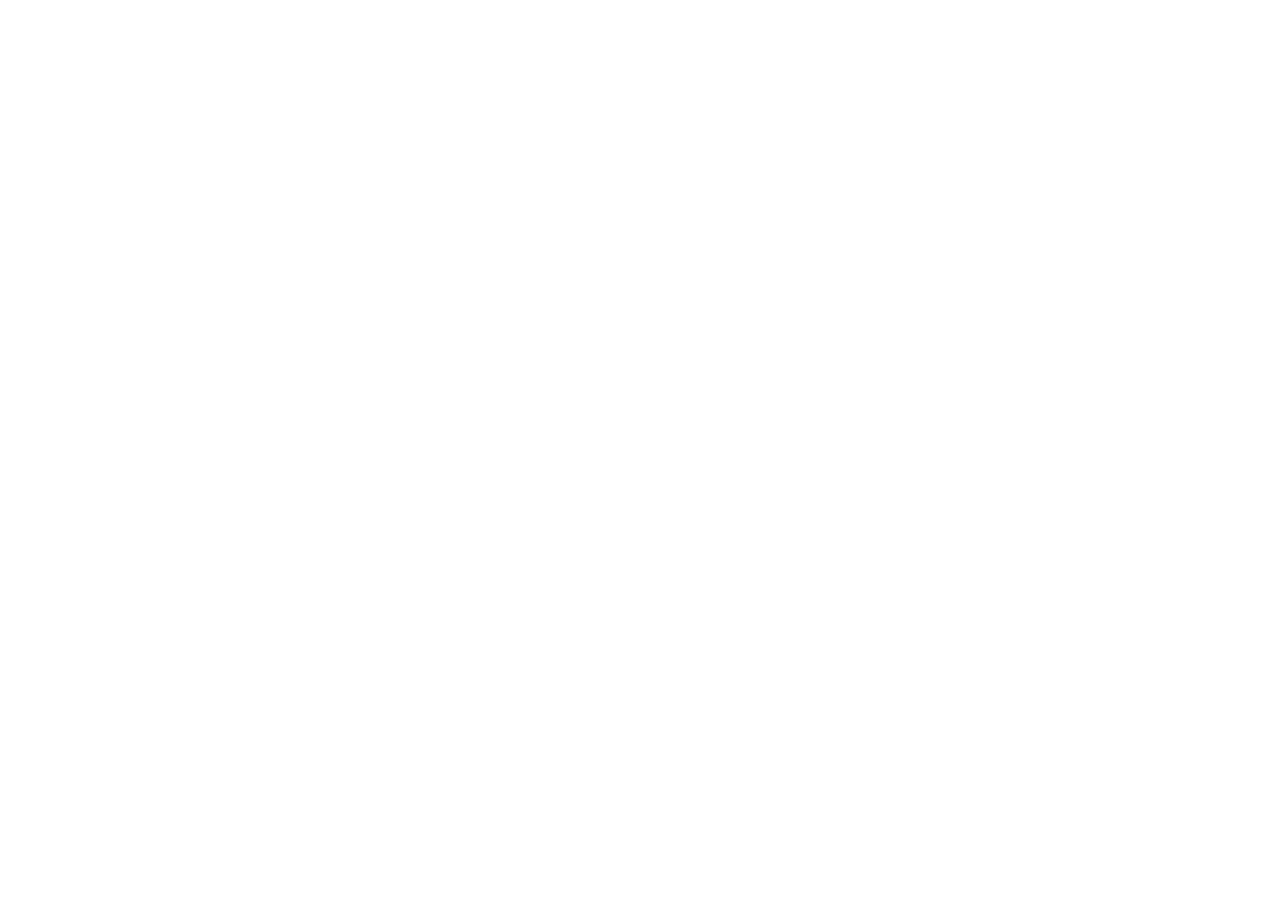
==== src/CursosEPalestras/cursosEPalestras.html @ 9dc1118f "Alocação da home (index) na src e templates html inicializados em todos os arquivos" ====
<!DOCTYPE html>
<html lang="en">
<head>
    <meta charset="UTF-8">
    <meta name="viewport" content="width=device-width, initial-scale=1.0">
    <title>INFOESTE 34º Edição - Cursos e palestras</title>
</head>
<body>
    
</body>
</html>
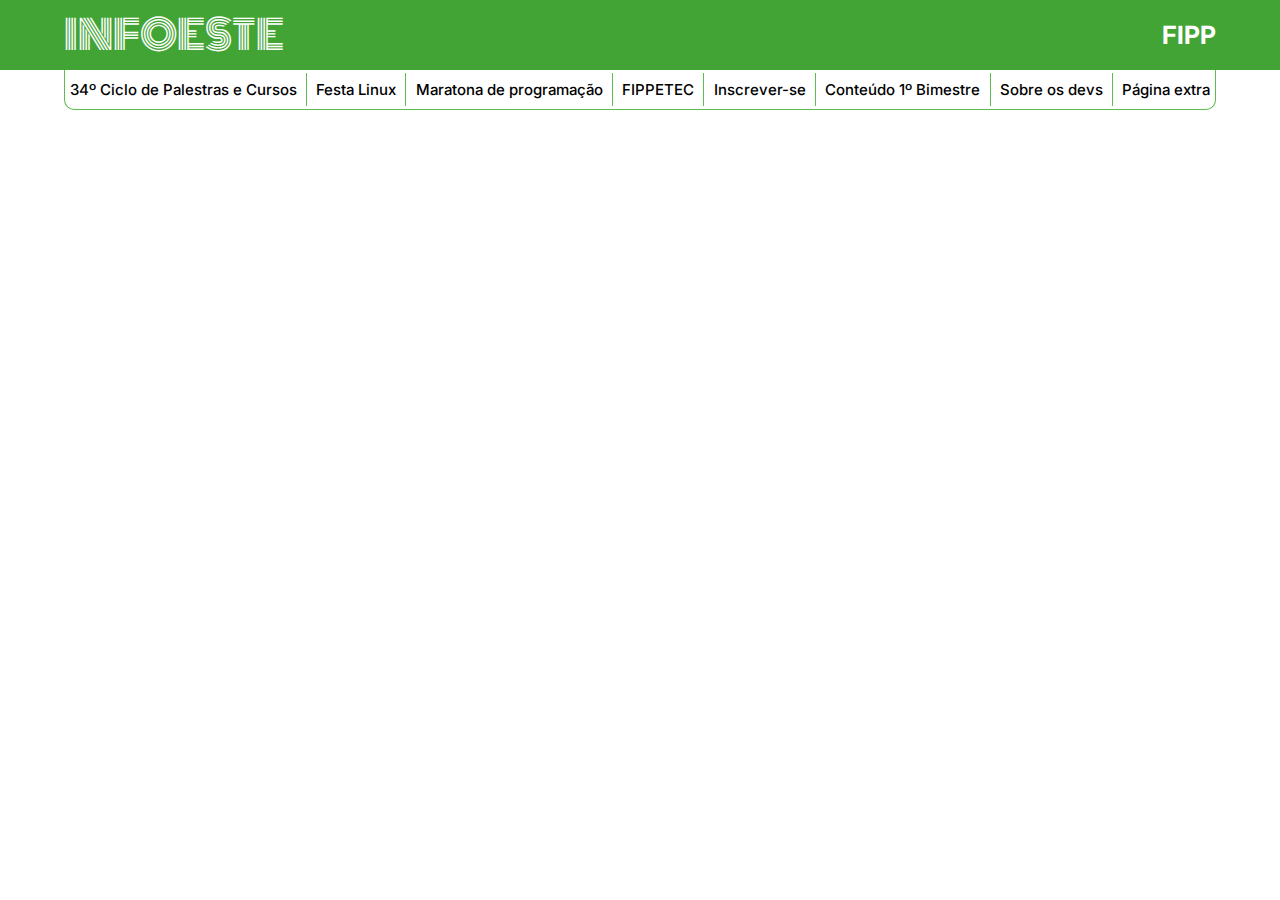
==== commit fc48eeb5: "Header colocado em todas as páginas, navegação feita" ====
--- a/src/CursosEPalestras/cursosEPalestras.html
+++ b/src/CursosEPalestras/cursosEPalestras.html
@@ -3,9 +3,41 @@
 <head>
     <meta charset="UTF-8">
     <meta name="viewport" content="width=device-width, initial-scale=1.0">
-    <title>INFOESTE 34º Edição - Cursos e palestras</title>
+    <link rel="preconnect" href="https://fonts.googleapis.com">
+    <link rel="preconnect" href="https://fonts.gstatic.com" crossorigin>
+    <link href="https://fonts.googleapis.com/css2?family=Inter:wght@300;400;500;600;700;800;900&family=Monoton&family=Titillium+Web:wght@200;300;400;600;700&display=swap" rel="stylesheet">
+    <link rel="stylesheet" href="../reset.css">
+    <link rel="stylesheet" href="./cursosEPalestras.css">
+    <title>INFOESTE 34º Edição - 34º Ciclo de cursos e palestras</title>
 </head>
 <body>
-    
+    <div id="header_container">
+        <div id="header_header">
+            <div id="header_centered">
+                <p id="header_infoeste_logo">INFOESTE</p>
+                <p id="header_fipp">FIPP</p>
+            </div>
+        </div>
+        <div id="nav_container">
+            <div id="nav_centered">
+                <a class="nav_item" href="./cursosEPalestras.html">34º Ciclo de Palestras e Cursos</a>
+                <div class="divider"></div>
+                <a class="nav_item" href="../Linux/linux.html">Festa Linux</a>
+                <div class="divider"></div>
+                <a class="nav_item" href="../Maratona/maratona.html">Maratona de programação</a>
+                <div class="divider"></div>
+                <a class="nav_item" href="../FippEtec/fippEtec.html">FIPPETEC</a>
+                <div class="divider"></div>
+                <a class="nav_item" href="../Incrição/inscricao.html">Inscrever-se</a>
+                <div class="divider"></div>
+                <a class="nav_item" href="../PrimeBim/primebim.html">Conteúdo 1º Bimestre</a>
+                <div class="divider"></div>
+                <a class="nav_item" href="../SobreNos/sobreNos.html">Sobre os devs</a>
+                <div class="divider"></div>
+                <a class="nav_item" href="../PagExtra/pagExtra.html">Página extra</a>
+            </div>
+        </div>
+    </div>
+    <div id="content"></div>
 </body>
 </html>--- a/src/CursosEPalestras/cursosEPalestras.css
+++ b/src/CursosEPalestras/cursosEPalestras.css
@@ -0,0 +1,92 @@
+body {
+    width: 100vw;
+    height: 100vh;
+}
+
+#header_container {
+    width: 100%;
+    height: 110px;
+    /* background-color: #43a436; */
+    display: flex;
+    flex-direction: column;
+}
+
+#header_header {
+    width: 100%;
+    height: 70px;
+    background-color: #43a436;
+    display: flex;
+    align-items: center;
+    justify-content: center;
+}
+
+#header_centered {
+    width: 90%;
+    height: 100%;
+    display: flex;
+    align-items: center;
+    justify-content: space-between;
+}
+
+#header_infoeste_logo {
+    color: white;
+    font-family: "Monoton";
+    font-size: 40px;
+}
+#header_fipp {
+    font-family: "Inter";
+    font-weight: 700;
+    font-size: 25px;
+    color: white;
+}
+
+#nav_container {
+    width: 100%;
+    height: 40px;
+    display: flex;
+    align-items: center;
+    justify-content: center;
+}
+
+#nav_centered {
+    width: 90%;
+    height: 100%;
+    display: flex;
+    align-items: center;
+    justify-content: space-around;
+    border-right: 1px solid #5dbd4e;
+    border-left: 1px solid #5dbd4e;
+    border-bottom: 1px solid #5dbd4e;
+    box-sizing: border-box;
+    border-bottom-left-radius: 10px;
+    border-bottom-right-radius: 10px;
+}
+
+.nav_item {
+    font-family: "Inter";
+    font-size: 15px;
+    cursor: pointer;
+    font-weight: 500;
+    color: black;
+    text-decoration: none;
+}
+.nav_item:link {
+    text-decoration: none;
+}
+.nav_item:visited { 
+    text-decoration: none; 
+}
+
+.nav_item:hover{
+    color: #5dbd4e;
+}
+.nav_item:active { 
+    text-decoration: none; 
+}
+
+.divider {
+    width: 1px;
+    height: 85%;
+    background-color: #5dbd4e;
+}
+
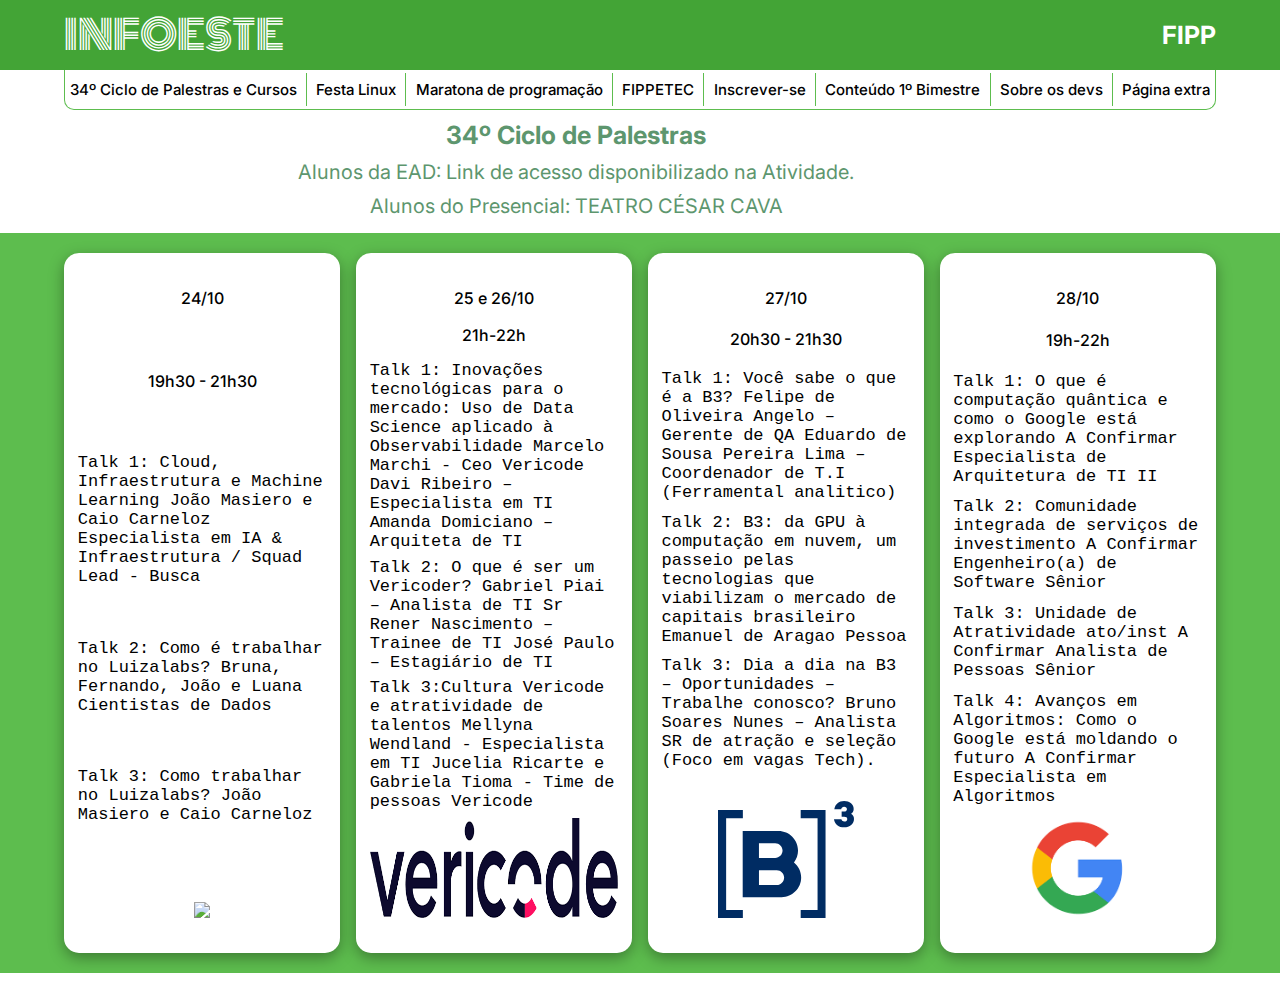
==== commit 6f215900: "pag cursos e palestras feita" ====
--- a/src/CursosEPalestras/cursosEPalestras.html
+++ b/src/CursosEPalestras/cursosEPalestras.html
@@ -38,6 +38,143 @@
             </div>
         </div>
     </div>
-    <div id="content"></div>
+    <div id="content">
+        <div id="geral">
+            <h3>
+                34º Ciclo de Palestras
+            </h3>
+            <p>Alunos da EAD: Link de acesso disponibilizado na Atividade.</p>
+            <p>Alunos do Presencial: TEATRO CÉSAR CAVA</p>
+        </div>
+        <div id="cards_container">
+            <div id="cards_container_centered">
+                <a class="card">
+                    <div class="card_centered">
+                        <p class="card_title">24/10</p>
+                        <p class="card_title">19h30 - 21h30</p>
+                        <p class="card_subtitle">
+                            Talk 1: Cloud, Infraestrutura e Machine Learning
+                            João Masiero e Caio Carneloz
+                            Especialista em IA & Infraestrutura / Squad Lead - Busca
+                        </p>
+                        <p class="card_subtitle">
+                            Talk 2: Como é trabalhar no Luizalabs?
+                            Bruna, Fernando, João e Luana
+                            Cientistas de Dados
+                        </p>
+                        <p class="card_subtitle">
+                            Talk 3: Como trabalhar no Luizalabs?
+                            João Masiero e Caio Carneloz
+                        </p>
+                        <div style="margin-top: 25px;" class="card_images">
+                            <div class="card_upper">
+                                <img class="card_upper_img"
+                                    src="https://www.unoeste.br/Areas/Eventos/Content/imagens/EventoAnual/886/Magalu.png" />
+                                 <!-- <img class="card_upper_img"
+                                    src="https://www.unoeste.br/Areas/Eventos/Content/imagens/EventoAnual/886/VericodeExperiencie.png" />
+                            </div>
+                            <div class="card_upper">
+                                <img class="card_upper_img"
+                                    src="https://www.unoeste.br/Areas/Eventos/Content/imagens/EventoAnual/886/Itau.png" />
+                                <img class="card_upper_img"
+                                    src="https://www.unoeste.br/Areas/Eventos/Content/imagens/EventoAnual/886/B3.svg" /> -->
+                            </div>
+                        </div>
+                    </div>
+                </a>
+                <a class="card">
+                    <div class="card_centered">
+                        <p class="card_title">25 e 26/10</p>
+                        <p class="card_title">21h-22h</p>
+                        <p class="card_subtitle">
+                            Talk 1: Inovações tecnológicas para o mercado: Uso de Data Science aplicado à Observabilidade
+                            Marcelo Marchi - Ceo Vericode
+                            Davi Ribeiro – Especialista em TI
+                            Amanda Domiciano – Arquiteta de TI
+                        </p>
+                        <p class="card_subtitle">
+                            Talk 2: O que é ser um Vericoder?
+                            Gabriel Piai – Analista de TI Sr
+                            Rener Nascimento – Trainee de TI
+                            José Paulo – Estagiário de TI
+                        </p>
+                        <p class="card_subtitle">
+                            Talk 3:Cultura Vericode e atratividade de talentos
+                            Mellyna Wendland - Especialista em TI
+                            Jucelia Ricarte e Gabriela Tioma - Time de pessoas Vericode
+                        </p>
+                        <div class="card_images">
+                            <img class="img_vericode"
+                            src="../assets/vericode.png" /> 
+                        </div>
+                    </div>
+                </a>
+                <a class="card">
+                    <div class="card_centered" >
+                        <p class="card_title">27/10</p>
+                        <p class="card_title">
+                            20h30 - 21h30
+                        </p>
+                        <p class="card_subtitle">
+                            Talk 1: Você sabe o que é a B3?
+                            Felipe de Oliveira Angelo – Gerente de QA Eduardo de Sousa Pereira Lima – Coordenador de T.I (Ferramental analitico)
+                        </p>
+                        <p class="card_subtitle">
+                            Talk 2: B3: da GPU à computação em nuvem, um passeio pelas tecnologias que viabilizam o mercado de capitais brasileiro
+                            Emanuel de Aragao Pessoa
+                        </p>
+                        <p class="card_subtitle">
+                            Talk 3: Dia a dia na B3 – Oportunidades – Trabalhe conosco?
+                            Bruno Soares Nunes – Analista SR de atração e seleção (Foco em vagas Tech).
+                        </p>
+                        <div style="
+                  display: flex;
+                  margin-top: 20px;
+                  align-items: center;
+                  justify-content: center;
+                  width: 100%;
+                ">
+                            <img class="b3_img"
+                                src="../assets/B3.svg" />
+                        </div>
+                    </div>
+                </a>
+                <a class="card">
+                    <div class="card_centered">
+                        <p class="card_title">28/10</p>
+                        <p class="card_title">19h-22h</p>
+                        <p class="card_subtitle">
+                            Talk 1: O que é computação quântica e como o Google está explorando
+                            A Confirmar
+                            Especialista de Arquitetura de TI II
+                        </p>
+                        <p class="card_subtitle">
+                            Talk 2: Comunidade integrada de serviços de investimento
+                            A Confirmar
+                            Engenheiro(a) de Software Sênior
+                        </p>
+                        <p class="card_subtitle">
+                            Talk 3: Unidade de Atratividade ato/inst
+                            A Confirmar
+                            Analista de Pessoas Sênior
+                        </p>
+                        <p class="card_subtitle">
+                            Talk 4: Avanços em Algoritmos: Como o Google está moldando o futuro
+                            A Confirmar
+                            Especialista em Algoritmos
+                        </p>
+                        <div class="card_images">
+                            <div class="card_upper">
+                                <img class="google_img"
+                                    src="../assets/download.png" />
+                                <!-- <img class="card_upper_img"
+                                    src="https://bkpsitecpsnew.blob.core.windows.net/uploadsitecps/sites/1/2022/01/cps.jpg" /> -->
+                            </div>
+                        </div>
+                    </div>
+                </a>
+            </div>
+        </div>
+    </div>
 </body>
 </html>--- a/src/CursosEPalestras/cursosEPalestras.css
+++ b/src/CursosEPalestras/cursosEPalestras.css
@@ -1,6 +1,6 @@
 body {
     width: 100vw;
-    height: 100vh;
+    /* height: 100vh; */
 }
 
 #header_container {
@@ -90,3 +90,129 @@
     background-color: #5dbd4e;
 }
 
+#content {
+    width: 100%;
+    display: flex;
+    justify-content: center;
+   flex-direction: column;
+}
+#geral {
+    width: 90%;
+}
+#geral h3 {
+    font-size: 25px;
+    margin-top: 10px; 
+    color: rgb(93, 150, 110); 
+}
+#geral p {
+    font-size: 20px;
+    margin-top: 10px;
+    color: rgb(93, 150, 110); 
+}
+* {
+    font-family: "Inter";
+    text-align: center;
+    font-size: 30px;
+}
+#cards_container {
+    width: 100%;
+    margin-top: 15px;
+    background-color: #5dbd4e;
+    display: flex;
+    align-items: center;
+    justify-content: center;
+    margin-bottom: 20px;
+}
+
+#cards_container_centered {
+    margin-top: 20px;
+    width: 90%;
+    display: flex;
+    align-items: center;
+    justify-content: space-between;
+    margin-bottom: 20px;
+}
+
+.card {
+    background-color: white;
+    height: 700px;
+    text-decoration: none;
+    width: 24%;
+    border-radius: 15px;
+    box-shadow: rgba(0, 0, 0, 0.35) 0px 5px 15px;
+    display: flex;
+    align-items: center;
+    justify-content: center;
+    cursor: pointer;
+    transition: all ease .5s;
+}
+.card:link {
+    text-decoration: none;
+}
+
+.card:visited {
+    text-decoration: none;
+}
+
+.card:active {
+    text-decoration: none;
+}
+
+.card:hover {
+    transform: scale3d(1.1, 1.1, 1.1);
+}
+
+.card_centered {
+    margin: 20px 0px;
+    width: 90%;
+    height: 90%;
+    display: flex;
+    flex-direction: column;
+    align-items: center;
+    justify-content: space-between;
+}
+
+.card_images {
+    width: 100%;
+    display: flex;
+    flex-direction: column;
+}
+
+.card_upper {
+    width: 100%;
+    justify-content: space-evenly;
+    display: flex;
+    align-items: center;
+}
+
+.card_upper_img {
+    /* width: 45%; */
+    max-width: 200px;
+}
+
+.google_img {
+    height: 100px;
+}
+
+.card_title {
+    font-family: "Inter";
+    font-size: 16px;
+    font-weight: 500;
+    color: black;
+    margin-bottom: 10px;
+}
+
+.card_subtitle {
+    font-family: 'Courier New', Courier, monospace;
+    color: black;
+    text-align:start;
+    font-size: 17px;
+}
+
+.img_vericode {
+    height: 100px;
+}
+
+.b3_img {
+    width: 55%;
+}
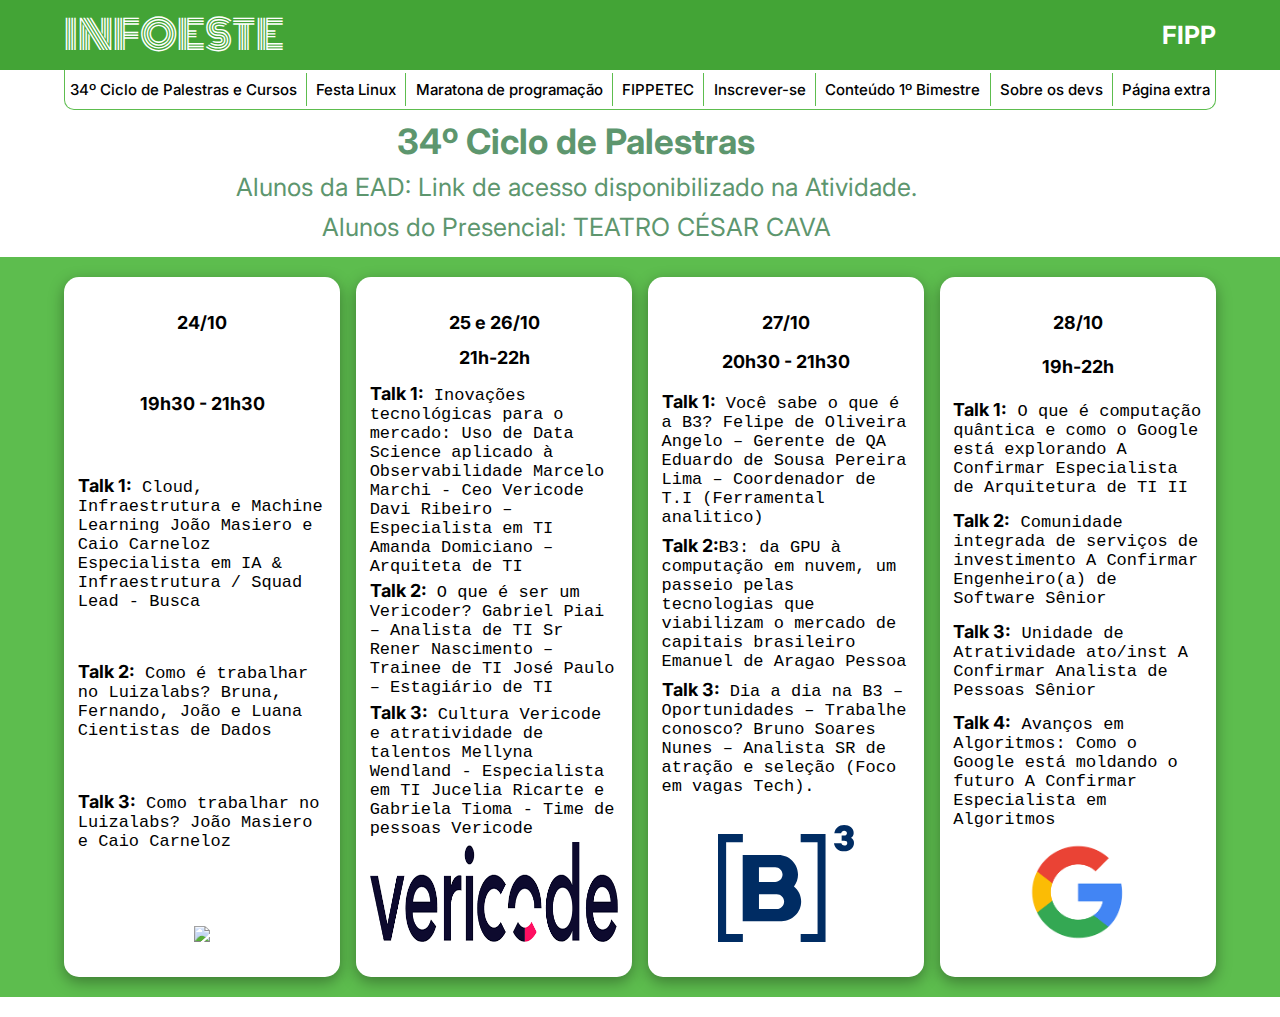
==== commit 1d648dd1: "pag primeiro bin feita e mexi na pag cursos e palestras ajustes finais" ====
--- a/src/CursosEPalestras/cursosEPalestras.html
+++ b/src/CursosEPalestras/cursosEPalestras.html
@@ -40,30 +40,30 @@
     </div>
     <div id="content">
         <div id="geral">
-            <h3>
+            <h3 style="font-size: 35px;">
                 34º Ciclo de Palestras
             </h3>
-            <p>Alunos da EAD: Link de acesso disponibilizado na Atividade.</p>
-            <p>Alunos do Presencial: TEATRO CÉSAR CAVA</p>
+            <p style="font-size: 25px;">Alunos da EAD: Link de acesso disponibilizado na Atividade.</p>
+            <p style="font-size: 25px;">Alunos do Presencial: TEATRO CÉSAR CAVA</p>
         </div>
         <div id="cards_container">
             <div id="cards_container_centered">
                 <a class="card">
                     <div class="card_centered">
-                        <p class="card_title">24/10</p>
-                        <p class="card_title">19h30 - 21h30</p>
+                        <p class="card_title"><b>24/10</b></p>
+                        <p class="card_title"><b>19h30 - 21h30</b></p>
                         <p class="card_subtitle">
-                            Talk 1: Cloud, Infraestrutura e Machine Learning
+                            <b>Talk 1:</b> Cloud, Infraestrutura e Machine Learning
                             João Masiero e Caio Carneloz
                             Especialista em IA & Infraestrutura / Squad Lead - Busca
                         </p>
                         <p class="card_subtitle">
-                            Talk 2: Como é trabalhar no Luizalabs?
+                            <b>Talk 2:</b> Como é trabalhar no Luizalabs?
                             Bruna, Fernando, João e Luana
                             Cientistas de Dados
                         </p>
                         <p class="card_subtitle">
-                            Talk 3: Como trabalhar no Luizalabs?
+                            <b>Talk 3:</b> Como trabalhar no Luizalabs?
                             João Masiero e Caio Carneloz
                         </p>
                         <div style="margin-top: 25px;" class="card_images">
@@ -84,22 +84,22 @@
                 </a>
                 <a class="card">
                     <div class="card_centered">
-                        <p class="card_title">25 e 26/10</p>
-                        <p class="card_title">21h-22h</p>
+                        <p class="card_title"><b>25 e 26/10</b></p>
+                        <p class="card_title"><b>21h-22h</b></p>
                         <p class="card_subtitle">
-                            Talk 1: Inovações tecnológicas para o mercado: Uso de Data Science aplicado à Observabilidade
+                            <b>Talk 1:</b> Inovações tecnológicas para o mercado: Uso de Data Science aplicado à Observabilidade
                             Marcelo Marchi - Ceo Vericode
                             Davi Ribeiro – Especialista em TI
                             Amanda Domiciano – Arquiteta de TI
                         </p>
                         <p class="card_subtitle">
-                            Talk 2: O que é ser um Vericoder?
+                            <b>Talk 2:</b> O que é ser um Vericoder?
                             Gabriel Piai – Analista de TI Sr
                             Rener Nascimento – Trainee de TI
                             José Paulo – Estagiário de TI
                         </p>
                         <p class="card_subtitle">
-                            Talk 3:Cultura Vericode e atratividade de talentos
+                            <b>Talk 3:</b> Cultura Vericode e atratividade de talentos
                             Mellyna Wendland - Especialista em TI
                             Jucelia Ricarte e Gabriela Tioma - Time de pessoas Vericode
                         </p>
@@ -111,20 +111,20 @@
                 </a>
                 <a class="card">
                     <div class="card_centered" >
-                        <p class="card_title">27/10</p>
+                        <p class="card_title"><b>27/10</b></p>
                         <p class="card_title">
-                            20h30 - 21h30
+                            <b>20h30 - 21h30</b>
                         </p>
                         <p class="card_subtitle">
-                            Talk 1: Você sabe o que é a B3?
+                            <b>Talk 1:</b> Você sabe o que é a B3?
                             Felipe de Oliveira Angelo – Gerente de QA Eduardo de Sousa Pereira Lima – Coordenador de T.I (Ferramental analitico)
                         </p>
                         <p class="card_subtitle">
-                            Talk 2: B3: da GPU à computação em nuvem, um passeio pelas tecnologias que viabilizam o mercado de capitais brasileiro
+                            <b>Talk 2:</b>B3: da GPU à computação em nuvem, um passeio pelas tecnologias que viabilizam o mercado de capitais brasileiro
                             Emanuel de Aragao Pessoa
                         </p>
                         <p class="card_subtitle">
-                            Talk 3: Dia a dia na B3 – Oportunidades – Trabalhe conosco?
+                            <b>Talk 3:</b> Dia a dia na B3 – Oportunidades – Trabalhe conosco?
                             Bruno Soares Nunes – Analista SR de atração e seleção (Foco em vagas Tech).
                         </p>
                         <div style="
@@ -141,25 +141,25 @@
                 </a>
                 <a class="card">
                     <div class="card_centered">
-                        <p class="card_title">28/10</p>
-                        <p class="card_title">19h-22h</p>
+                        <p class="card_title"><b>28/10</b></p>
+                        <p class="card_title"><b>19h-22h</b></p>
                         <p class="card_subtitle">
-                            Talk 1: O que é computação quântica e como o Google está explorando
+                            <b>Talk 1:</b> O que é computação quântica e como o Google está explorando
                             A Confirmar
                             Especialista de Arquitetura de TI II
                         </p>
                         <p class="card_subtitle">
-                            Talk 2: Comunidade integrada de serviços de investimento
+                            <b>Talk 2:</b> Comunidade integrada de serviços de investimento
                             A Confirmar
                             Engenheiro(a) de Software Sênior
                         </p>
                         <p class="card_subtitle">
-                            Talk 3: Unidade de Atratividade ato/inst
+                            <b>Talk 3:</b> Unidade de Atratividade ato/inst
                             A Confirmar
                             Analista de Pessoas Sênior
                         </p>
                         <p class="card_subtitle">
-                            Talk 4: Avanços em Algoritmos: Como o Google está moldando o futuro
+                            <b>Talk 4:</b> Avanços em Algoritmos: Como o Google está moldando o futuro
                             A Confirmar
                             Especialista em Algoritmos
                         </p>
--- a/src/CursosEPalestras/cursosEPalestras.css
+++ b/src/CursosEPalestras/cursosEPalestras.css
@@ -216,3 +216,6 @@
 .b3_img {
     width: 55%;
 }
+b {
+    font-size: 18px;
+}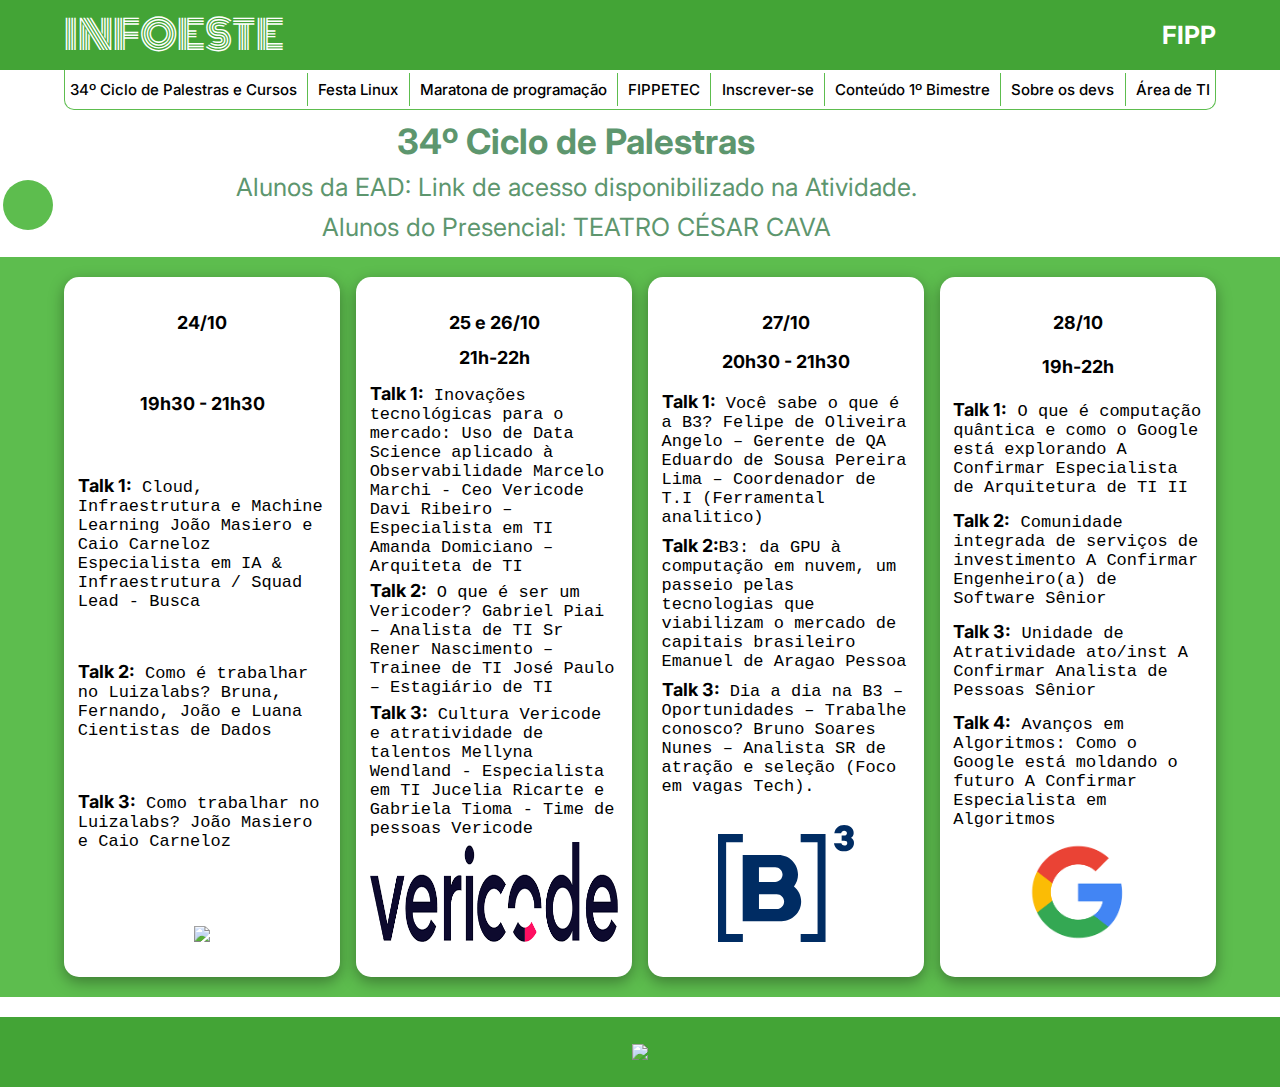
==== commit 0509b771: "ajustes finais" ====
--- a/src/CursosEPalestras/cursosEPalestras.html
+++ b/src/CursosEPalestras/cursosEPalestras.html
@@ -1,15 +1,20 @@
 <!DOCTYPE html>
 <html lang="en">
+
 <head>
     <meta charset="UTF-8">
     <meta name="viewport" content="width=device-width, initial-scale=1.0">
     <link rel="preconnect" href="https://fonts.googleapis.com">
+    <script src="https://kit.fontawesome.com/c683d8be06.js" crossorigin="anonymous"></script>
     <link rel="preconnect" href="https://fonts.gstatic.com" crossorigin>
-    <link href="https://fonts.googleapis.com/css2?family=Inter:wght@300;400;500;600;700;800;900&family=Monoton&family=Titillium+Web:wght@200;300;400;600;700&display=swap" rel="stylesheet">
+    <link
+        href="https://fonts.googleapis.com/css2?family=Inter:wght@300;400;500;600;700;800;900&family=Monoton&family=Titillium+Web:wght@200;300;400;600;700&display=swap"
+        rel="stylesheet">
     <link rel="stylesheet" href="../reset.css">
     <link rel="stylesheet" href="./cursosEPalestras.css">
     <title>INFOESTE 34º Edição - 34º Ciclo de cursos e palestras</title>
 </head>
+
 <body>
     <div id="header_container">
         <div id="header_header">
@@ -34,11 +39,15 @@
                 <div class="divider"></div>
                 <a class="nav_item" href="../SobreNos/sobreNos.html">Sobre os devs</a>
                 <div class="divider"></div>
-                <a class="nav_item" href="../PagExtra/pagExtra.html">Página extra</a>
+                <a class="nav_item" href="../PagExtra/pagExtra.html">Área de TI</a>
             </div>
         </div>
     </div>
     <div id="content">
+        <a href="../index.html" class="circle">
+            <i style="color: white; font-size: 16px;" class="fa-solid fa-house"></i>
+            <p>Início</p>
+        </a>
         <div id="geral">
             <h3 style="font-size: 35px;">
                 34º Ciclo de Palestras
@@ -70,7 +79,7 @@
                             <div class="card_upper">
                                 <img class="card_upper_img"
                                     src="https://www.unoeste.br/Areas/Eventos/Content/imagens/EventoAnual/886/Magalu.png" />
-                                 <!-- <img class="card_upper_img"
+                                <!-- <img class="card_upper_img"
                                     src="https://www.unoeste.br/Areas/Eventos/Content/imagens/EventoAnual/886/VericodeExperiencie.png" />
                             </div>
                             <div class="card_upper">
@@ -87,7 +96,8 @@
                         <p class="card_title"><b>25 e 26/10</b></p>
                         <p class="card_title"><b>21h-22h</b></p>
                         <p class="card_subtitle">
-                            <b>Talk 1:</b> Inovações tecnológicas para o mercado: Uso de Data Science aplicado à Observabilidade
+                            <b>Talk 1:</b> Inovações tecnológicas para o mercado: Uso de Data Science aplicado à
+                            Observabilidade
                             Marcelo Marchi - Ceo Vericode
                             Davi Ribeiro – Especialista em TI
                             Amanda Domiciano – Arquiteta de TI
@@ -104,23 +114,24 @@
                             Jucelia Ricarte e Gabriela Tioma - Time de pessoas Vericode
                         </p>
                         <div class="card_images">
-                            <img class="img_vericode"
-                            src="../assets/vericode.png" /> 
+                            <img class="img_vericode" src="../assets/vericode.png" />
                         </div>
                     </div>
                 </a>
                 <a class="card">
-                    <div class="card_centered" >
+                    <div class="card_centered">
                         <p class="card_title"><b>27/10</b></p>
                         <p class="card_title">
                             <b>20h30 - 21h30</b>
                         </p>
                         <p class="card_subtitle">
                             <b>Talk 1:</b> Você sabe o que é a B3?
-                            Felipe de Oliveira Angelo – Gerente de QA Eduardo de Sousa Pereira Lima – Coordenador de T.I (Ferramental analitico)
+                            Felipe de Oliveira Angelo – Gerente de QA Eduardo de Sousa Pereira Lima – Coordenador de T.I
+                            (Ferramental analitico)
                         </p>
                         <p class="card_subtitle">
-                            <b>Talk 2:</b>B3: da GPU à computação em nuvem, um passeio pelas tecnologias que viabilizam o mercado de capitais brasileiro
+                            <b>Talk 2:</b>B3: da GPU à computação em nuvem, um passeio pelas tecnologias que viabilizam
+                            o mercado de capitais brasileiro
                             Emanuel de Aragao Pessoa
                         </p>
                         <p class="card_subtitle">
@@ -134,8 +145,7 @@
                   justify-content: center;
                   width: 100%;
                 ">
-                            <img class="b3_img"
-                                src="../assets/B3.svg" />
+                            <img class="b3_img" src="../assets/B3.svg" />
                         </div>
                     </div>
                 </a>
@@ -165,8 +175,7 @@
                         </p>
                         <div class="card_images">
                             <div class="card_upper">
-                                <img class="google_img"
-                                    src="../assets/download.png" />
+                                <img class="google_img" src="../assets/download.png" />
                                 <!-- <img class="card_upper_img"
                                     src="https://bkpsitecpsnew.blob.core.windows.net/uploadsitecps/sites/1/2022/01/cps.jpg" /> -->
                             </div>
@@ -176,5 +185,9 @@
             </div>
         </div>
     </div>
+    <div id="footer">
+        <img src="https://www.unoeste.br/Content/Imagens/logoUnoesteBranco.png" />
+    </div>
 </body>
+
 </html>--- a/src/CursosEPalestras/cursosEPalestras.css
+++ b/src/CursosEPalestras/cursosEPalestras.css
@@ -1,6 +1,7 @@
 body {
     width: 100vw;
     /* height: 100vh; */
+    overflow-x: hidden;
 }
 
 #header_container {
@@ -33,6 +34,7 @@
     font-family: "Monoton";
     font-size: 40px;
 }
+
 #header_fipp {
     font-family: "Inter";
     font-weight: 700;
@@ -70,18 +72,21 @@
     color: black;
     text-decoration: none;
 }
+
 .nav_item:link {
     text-decoration: none;
 }
-.nav_item:visited { 
-    text-decoration: none; 
-}
-
-.nav_item:hover{
+
+.nav_item:visited {
+    text-decoration: none;
+}
+
+.nav_item:hover {
     color: #5dbd4e;
 }
-.nav_item:active { 
-    text-decoration: none; 
+
+.nav_item:active {
+    text-decoration: none;
 }
 
 .divider {
@@ -94,26 +99,31 @@
     width: 100%;
     display: flex;
     justify-content: center;
-   flex-direction: column;
-}
+    flex-direction: column;
+}
+
 #geral {
     width: 90%;
 }
+
 #geral h3 {
     font-size: 25px;
-    margin-top: 10px; 
-    color: rgb(93, 150, 110); 
-}
+    margin-top: 10px;
+    color: rgb(93, 150, 110);
+}
+
 #geral p {
     font-size: 20px;
     margin-top: 10px;
-    color: rgb(93, 150, 110); 
-}
+    color: rgb(93, 150, 110);
+}
+
 * {
     font-family: "Inter";
     text-align: center;
     font-size: 30px;
 }
+
 #cards_container {
     width: 100%;
     margin-top: 15px;
@@ -146,6 +156,7 @@
     cursor: pointer;
     transition: all ease .5s;
 }
+
 .card:link {
     text-decoration: none;
 }
@@ -205,7 +216,7 @@
 .card_subtitle {
     font-family: 'Courier New', Courier, monospace;
     color: black;
-    text-align:start;
+    text-align: start;
     font-size: 17px;
 }
 
@@ -216,6 +227,65 @@
 .b3_img {
     width: 55%;
 }
+
 b {
     font-size: 18px;
+}
+
+.circle {
+    position: fixed;
+    top: 20%;
+    left: 3px;
+    width: 50px;
+    text-decoration: none;
+    height: 50px;
+    background-color: #5dbd4e;
+    border-radius: 100%;
+    gap: 20px;
+    display: flex;
+    align-items: center;
+    justify-content: center;
+    transition: all 0.3s ease;
+    cursor: pointer;
+}
+
+.circle:link {
+    text-decoration: none;
+}
+
+.circle:visited {
+    text-decoration: none;
+}
+
+.circle:active {
+    text-decoration: none;
+}
+
+.circle:hover {
+    width: 150px;
+    border-radius: 50px;
+}
+
+.circle:hover p {
+    display: inline;
+    color: white;
+}
+
+.circle p {
+    display: none;
+    margin: 0;
+    font-family: "Inter";
+    font-size: 20px;
+    color: #5dbd4e;
+    /* color: white; */
+    padding: 0;
+}
+
+#footer {
+    width: 100%;
+    height: 70px;
+    display: flex;
+    background-color: #43a436;
+    justify-content: center;
+    align-items: center;
 }